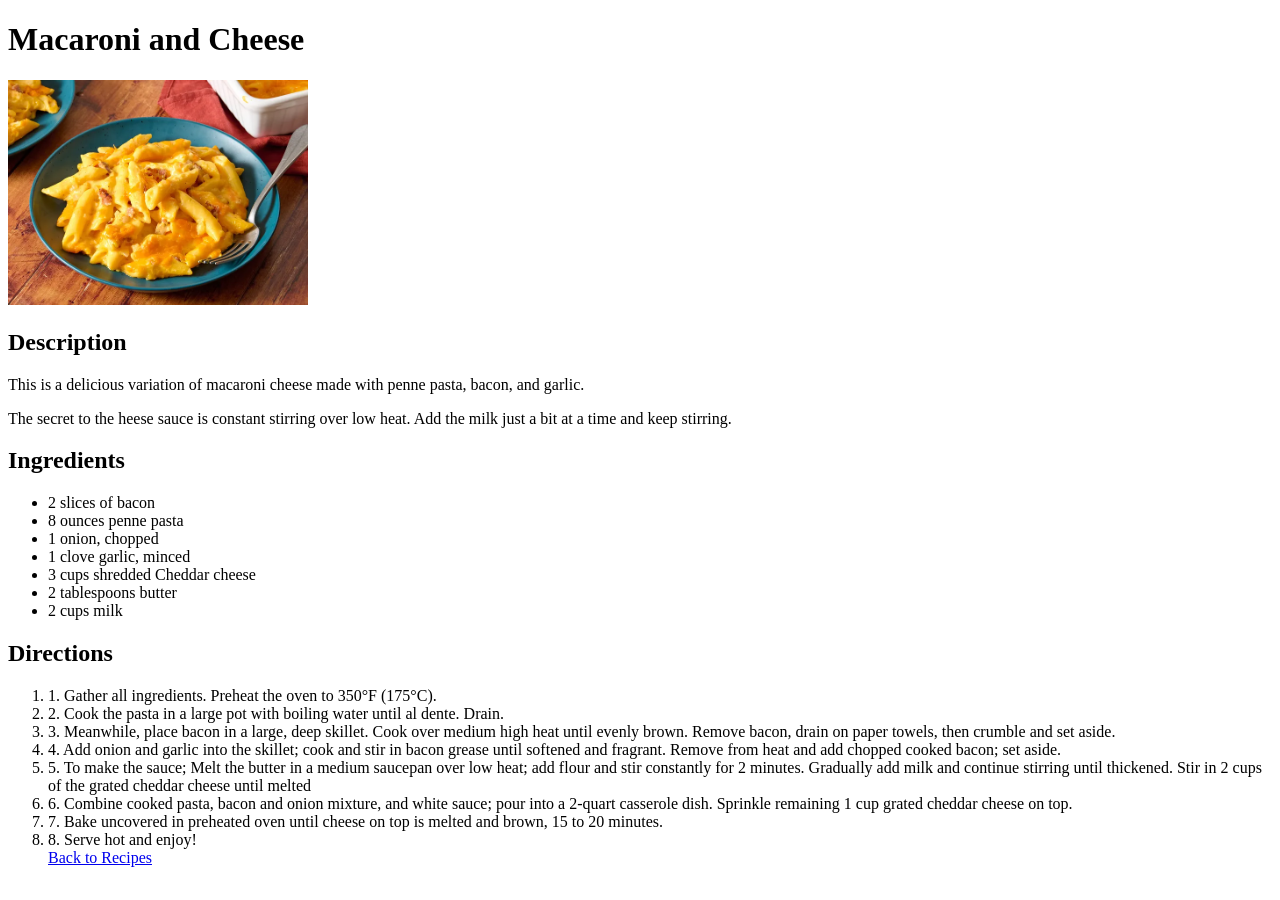
==== recipes/macaroni-and-cheese.html @ 6e8d9de8 "Add macaroni and cheese recipe" ====
<!DOCTYPE html>
<html lang="en">
<head>
    <meta charset="UTF-8">
    <meta name="viewport" content="width=<device-width>, initial-scale=1.0">
    <title>Document</title>
</head>
<body>
    <h1>Macaroni and Cheese</h1>

    <img src="./images/mancheese.webp" alt="macaroni and cheese" width="300">
    <h2>Description</h2>
    <p>This is a delicious variation of macaroni cheese made with penne pasta, bacon, and garlic.</p>
    <P>The secret to the heese sauce is constant stirring over low heat. Add the milk just a bit at a time and keep stirring.</P>

    <h2>Ingredients</h2>
    <ul>
        <li>2 slices of bacon</li>
        <li>8 ounces penne pasta</li>
        <li>1 onion, chopped</li>
        <li>1 clove garlic, minced</li>
        <li>3 cups shredded Cheddar cheese</li>
        <li>2 tablespoons butter</li>
        <li>2 cups milk</li>
       
  </ul>

  <h2>Directions</h2>
    <ol>
            <li>1. Gather all ingredients. Preheat the oven to 350°F (175°C).</li>
            <li>2. Cook the pasta in a large pot with boiling water until al dente. Drain.</li>
            <li>3. Meanwhile, place bacon in a large, deep skillet. Cook over medium high heat until evenly brown. Remove bacon, drain on paper towels, then crumble and set aside.</li>
            <li>4. Add onion and garlic into the skillet; cook and stir in bacon grease until softened and fragrant. Remove from heat and add chopped cooked bacon; set aside.</li>
            <li>5. To make the sauce; Melt the butter in a medium saucepan over low heat; add flour and stir constantly for 2 minutes. Gradually add milk and continue stirring until thickened. Stir in 2 cups of the grated cheddar cheese until melted</li>
            <li>6. Combine cooked pasta, bacon and onion mixture, and white sauce; pour into a 2-quart casserole dish. Sprinkle remaining 1 cup grated cheddar cheese on top.</li>
            <li>7. Bake uncovered in preheated oven until cheese on top is melted and brown, 15 to 20 minutes.</li>
            <li>8. Serve hot and enjoy!</li>
    <!-- Link back to your home page -->
    <a href="../index.html">Back to Recipes</a>   
</body>
</html>
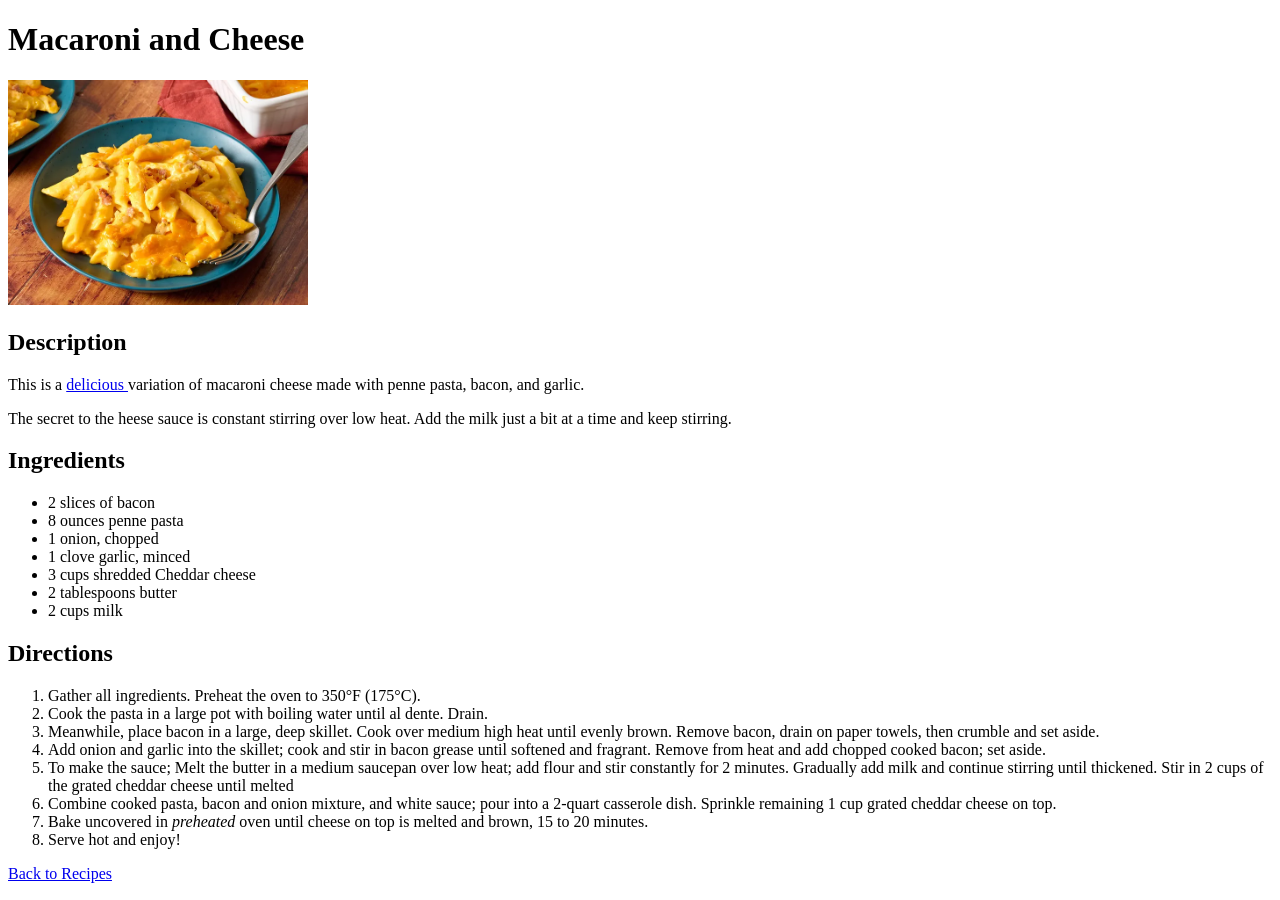
==== commit 81be2efd: "Complete odin-recipes with three styled recipes" ====
--- a/recipes/macaroni-and-cheese.html
+++ b/recipes/macaroni-and-cheese.html
@@ -4,17 +4,20 @@
     <meta charset="UTF-8">
     <meta name="viewport" content="width=<device-width>, initial-scale=1.0">
     <title>Document</title>
+
 </head>
+<link href="../css/style.css" rel="stylesheet" >
 <body>
+    <div class="recipe-container">
     <h1>Macaroni and Cheese</h1>
 
-    <img src="./images/mancheese.webp" alt="macaroni and cheese" width="300">
+    <img src="./images/mancheese.webp" alt="macaroni and cheese" class="featured-image" width="300">
     <h2>Description</h2>
-    <p>This is a delicious variation of macaroni cheese made with penne pasta, bacon, and garlic.</p>
+    <p>This is a <a href="../index.html">delicious </a>variation of macaroni cheese made with penne pasta, bacon, and garlic.</a></p>
     <P>The secret to the heese sauce is constant stirring over low heat. Add the milk just a bit at a time and keep stirring.</P>
 
     <h2>Ingredients</h2>
-    <ul>
+    <ul class="ingredients-list">
         <li>2 slices of bacon</li>
         <li>8 ounces penne pasta</li>
         <li>1 onion, chopped</li>
@@ -27,15 +30,17 @@
 
   <h2>Directions</h2>
     <ol>
-            <li>1. Gather all ingredients. Preheat the oven to 350°F (175°C).</li>
-            <li>2. Cook the pasta in a large pot with boiling water until al dente. Drain.</li>
-            <li>3. Meanwhile, place bacon in a large, deep skillet. Cook over medium high heat until evenly brown. Remove bacon, drain on paper towels, then crumble and set aside.</li>
-            <li>4. Add onion and garlic into the skillet; cook and stir in bacon grease until softened and fragrant. Remove from heat and add chopped cooked bacon; set aside.</li>
-            <li>5. To make the sauce; Melt the butter in a medium saucepan over low heat; add flour and stir constantly for 2 minutes. Gradually add milk and continue stirring until thickened. Stir in 2 cups of the grated cheddar cheese until melted</li>
-            <li>6. Combine cooked pasta, bacon and onion mixture, and white sauce; pour into a 2-quart casserole dish. Sprinkle remaining 1 cup grated cheddar cheese on top.</li>
-            <li>7. Bake uncovered in preheated oven until cheese on top is melted and brown, 15 to 20 minutes.</li>
-            <li>8. Serve hot and enjoy!</li>
+            <li> Gather all ingredients. Preheat the oven to 350°F (175°C).</li>
+            <li> Cook the pasta in a large pot with boiling water until al dente. Drain.</li>
+            <li> Meanwhile, place bacon in a large, deep skillet. Cook over medium high heat until evenly brown. Remove bacon, drain on paper towels, then crumble and set aside.</li>
+            <li> Add onion and garlic into the skillet; cook and stir in bacon grease until softened and fragrant. Remove from heat and add chopped cooked bacon; set aside.</li>
+            <li> To make the sauce; Melt the butter in a medium saucepan over low heat; add flour and stir constantly for 2 minutes. Gradually add milk and continue stirring until thickened. Stir in 2 cups of the grated cheddar cheese until melted</li>
+            <li> Combine cooked pasta, bacon and onion mixture, and white sauce; pour into a 2-quart casserole dish. Sprinkle remaining 1 cup grated cheddar cheese on top.</li>
+            <li> Bake uncovered in <em>preheated </em> oven until cheese on top is melted and brown, 15 to 20 minutes.</li>
+            <li> Serve hot and enjoy!</li>
+    </ol>
     <!-- Link back to your home page -->
     <a href="../index.html">Back to Recipes</a>   
+    </div>
 </body>
-</html>+</html> 
